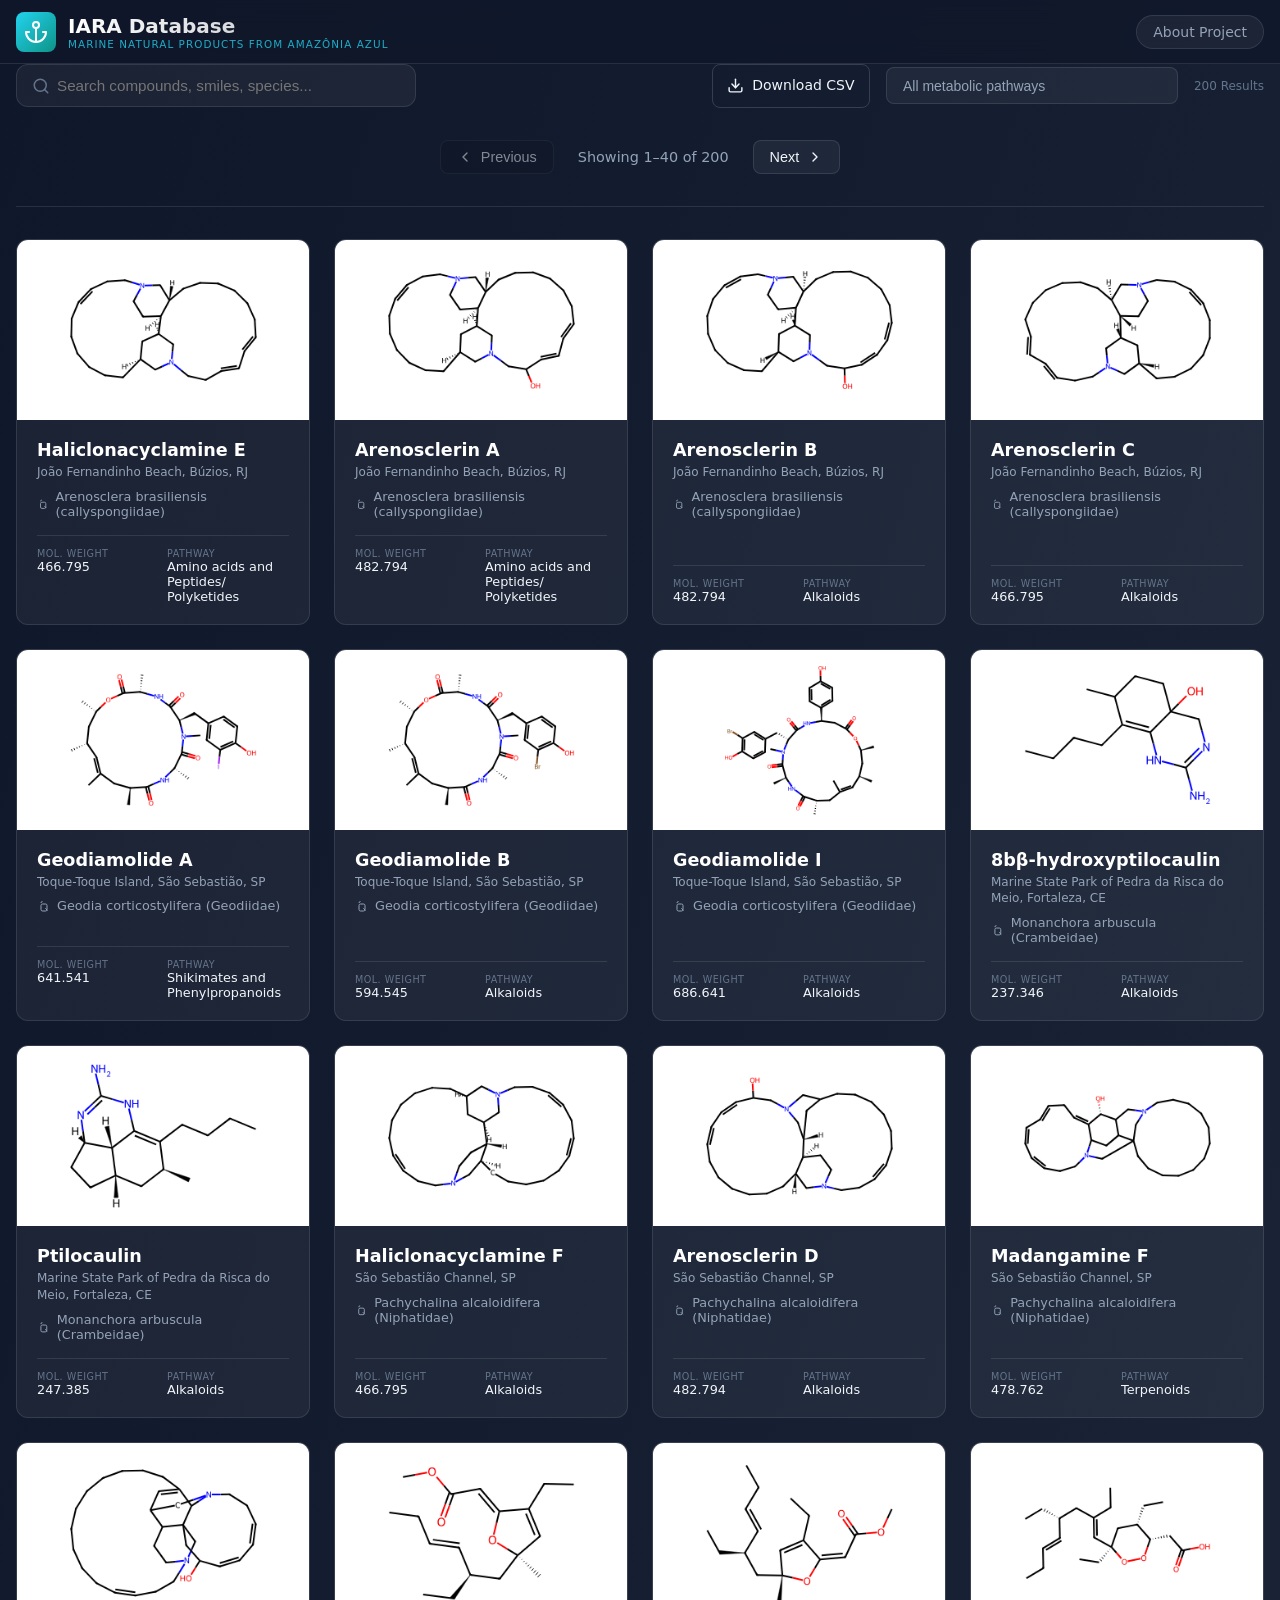
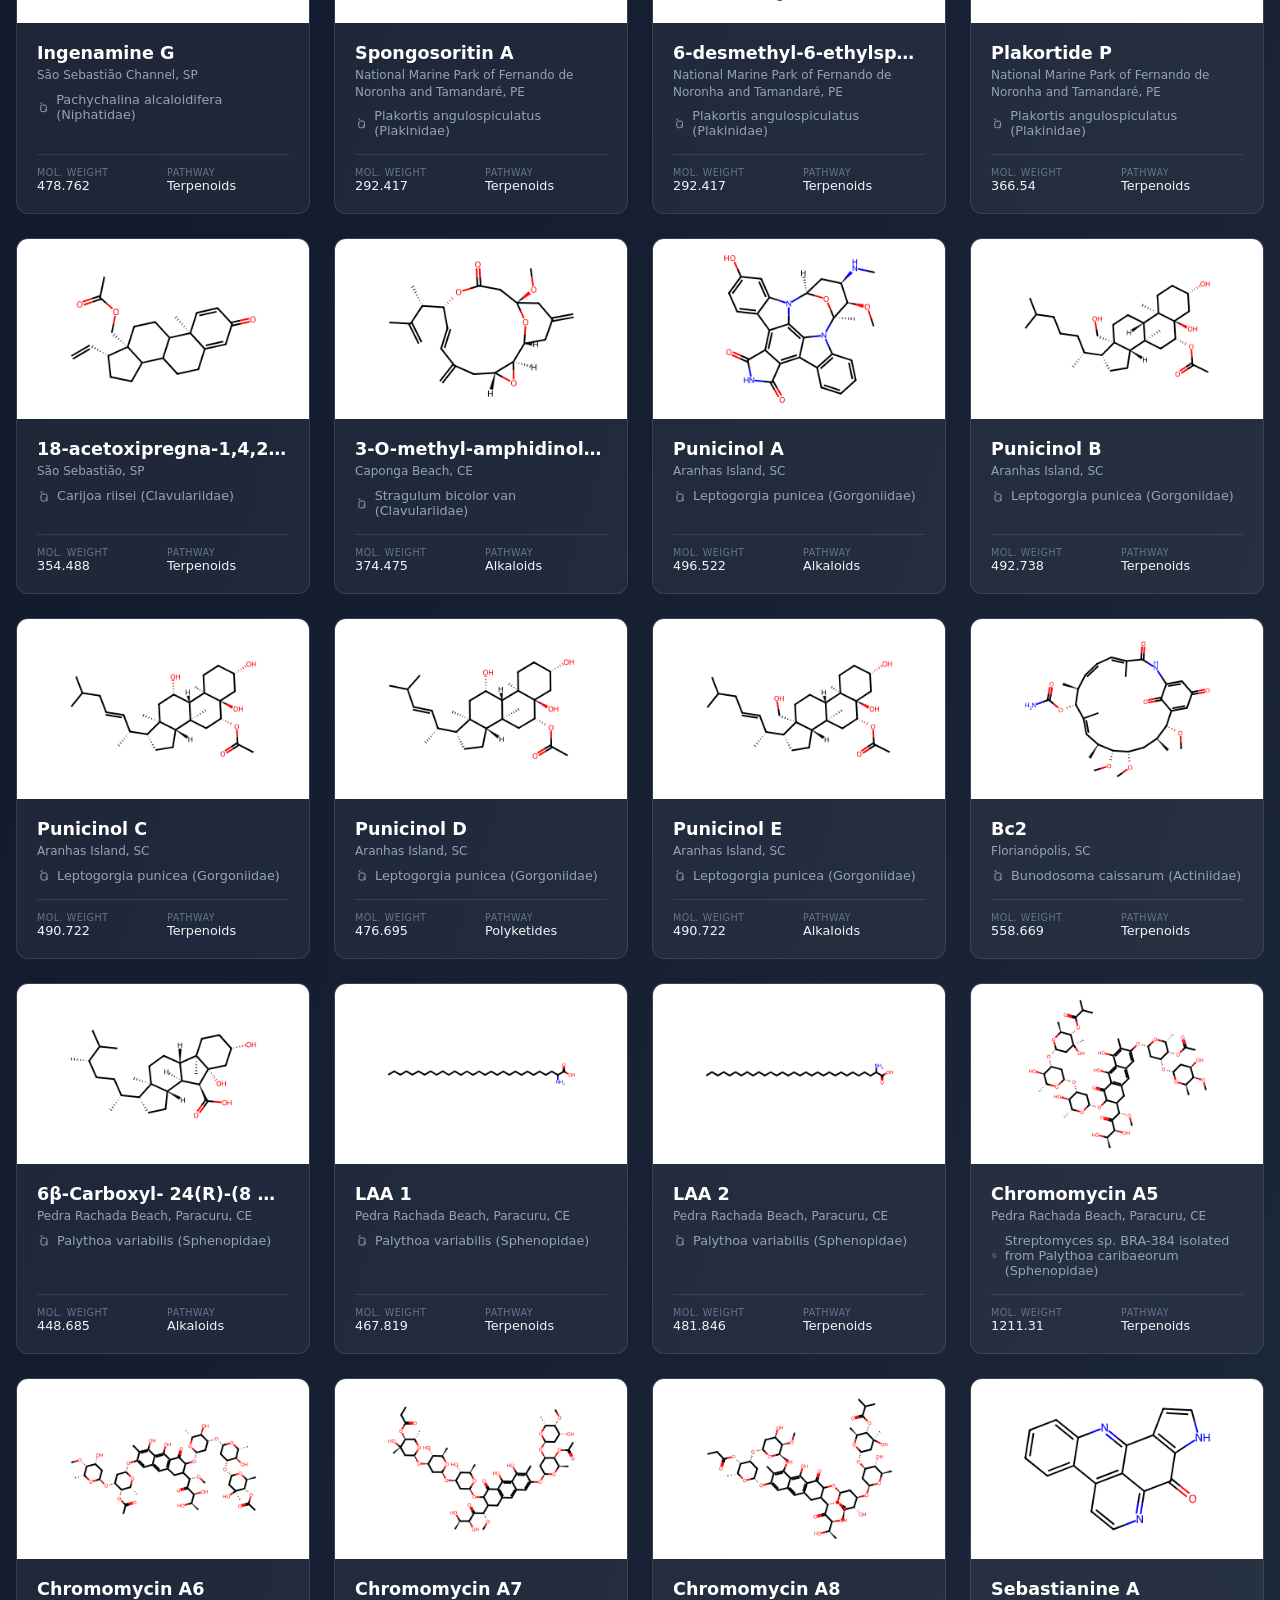
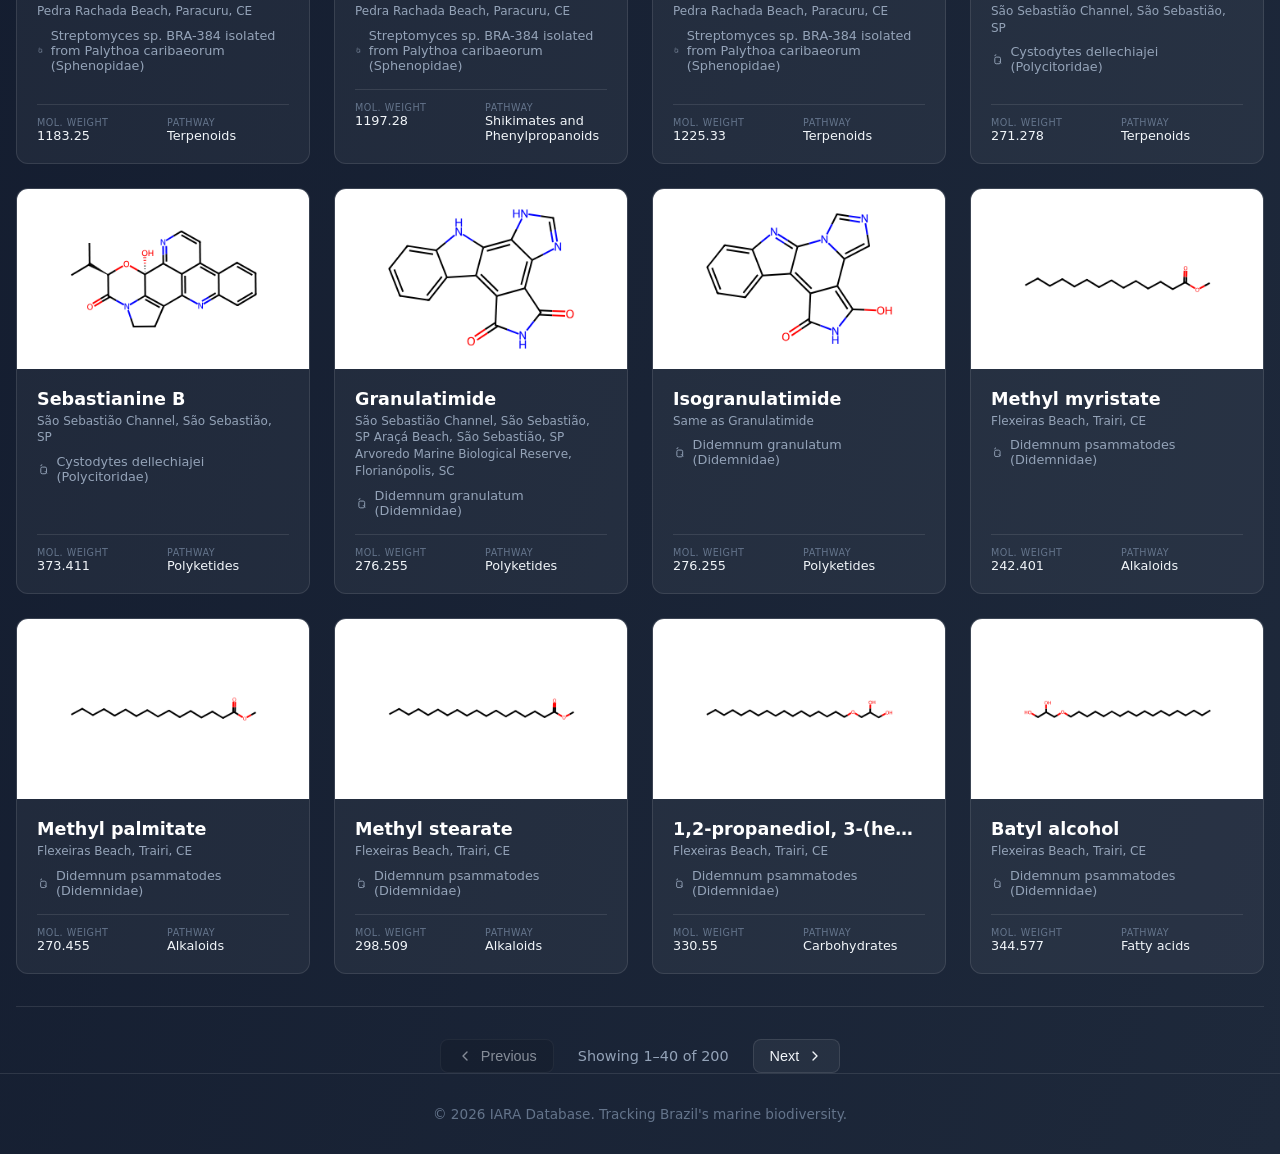
==== database.html @ 914b1a21 "Update site to IARA Database" ====
<!DOCTYPE html>
<html lang="en">

<head>
    <meta charset="UTF-8">
    <meta name="viewport" content="width=device-width, initial-scale=1.0">
    <title>IARA Database</title>
    <link rel="stylesheet" href="style.css">
    <!-- Preload WASM -->
    <link rel="preload" href="lib/RDKit_minimal.wasm" as="fetch" type="application/wasm" crossorigin>
</head>

<body>

    <!-- Header -->
    <header class="glass-header">
        <div class="container">
            <div class="brand">
                <div class="logo-icon">
                    <!-- Anchor Icon SVG -->
                    <svg xmlns="http://www.w3.org/2000/svg" width="24" height="24" viewBox="0 0 24 24" fill="none"
                        stroke="currentColor" stroke-width="2" stroke-linecap="round" stroke-linejoin="round">
                        <circle cx="12" cy="5" r="3" />
                        <line x1="12" x2="12" y1="22" y2="8" />
                        <path d="M5 12H2a10 10 0 0 0 20 0h-3" />
                    </svg>
                </div>
                <div class="brand-text">
                    <h1>IARA Database</h1>
                    <p>Marine Natural Products from Amazônia Azul</p>
                </div>
            </div>
            <a href="#" id="aboutBtn" class="nav-link">About Project</a>
        </div>
    </header>

    <!-- Main Content -->
    <main class="container">

        <!-- Controls -->
        <div class="controls-bar">
            <div class="search-wrapper">
                <svg class="search-icon" xmlns="http://www.w3.org/2000/svg" width="18" height="18" viewBox="0 0 24 24"
                    fill="none" stroke="currentColor" stroke-width="2" stroke-linecap="round" stroke-linejoin="round">
                    <circle cx="11" cy="11" r="8" />
                    <path d="m21 21-4.3-4.3" />
                </svg>
                <input type="text" id="searchInput" placeholder="Search compounds, smiles, species...">
            </div>

            <div class="filter-wrapper">
                <a href="iara_db.csv"
                   class="download-btn"
                   download="IARA_Database.csv"
                   aria-label="Download the complete IARA Database as a CSV file">
                    <svg xmlns="http://www.w3.org/2000/svg" width="17" height="17"
                         viewBox="0 0 24 24" fill="none" stroke="currentColor"
                         stroke-width="2" stroke-linecap="round" stroke-linejoin="round"
                         aria-hidden="true">
                        <path d="M21 15v4a2 2 0 0 1-2 2H5a2 2 0 0 1-2-2v-4"/>
                        <polyline points="7 10 12 15 17 10"/>
                        <line x1="12" y1="15" x2="12" y2="3"/>
                    </svg>
                    <span>Download CSV</span>
                </a>
                <div class="select-wrapper">
                    <select id="pathwayFilter">
                        <option value="All">All metabolic pathways</option>
                        <!-- Options populated via JS -->
                    </select>
                </div>
                <span id="resultCount" class="result-count">Loading...</span>
            </div>
        </div>

        <!-- Top Pagination -->
        <div class="pagination-container pagination-top js-pagination-container hidden">
            <button class="pagination-btn js-page-prev" disabled>
                <svg xmlns="http://www.w3.org/2000/svg" width="16" height="16" viewBox="0 0 24 24" fill="none"
                    stroke="currentColor" stroke-width="2" stroke-linecap="round" stroke-linejoin="round">
                    <polyline points="15 18 9 12 15 6"></polyline>
                </svg>
                Previous
            </button>
            <span class="page-info js-page-info">Showing 0-0 of 0</span>
            <button class="pagination-btn js-page-next">
                Next
                <svg xmlns="http://www.w3.org/2000/svg" width="16" height="16" viewBox="0 0 24 24" fill="none"
                    stroke="currentColor" stroke-width="2" stroke-linecap="round" stroke-linejoin="round">
                    <polyline points="9 18 15 12 9 6"></polyline>
                </svg>
            </button>
        </div>

        <!-- Grid -->
        <div id="compoundGrid" class="compound-grid">
            <!-- Loading State -->
            <div class="loading-state">
                <div class="spinner"></div>
                <p>Loading IARA DB...</p>
            </div>
        </div>

        <!-- Pagination Controls -->
        <div id="paginationControls" class="pagination-container js-pagination-container hidden">
            <button id="prevPageBtn" class="pagination-btn js-page-prev" disabled>
                <svg xmlns="http://www.w3.org/2000/svg" width="16" height="16" viewBox="0 0 24 24" fill="none"
                    stroke="currentColor" stroke-width="2" stroke-linecap="round" stroke-linejoin="round">
                    <polyline points="15 18 9 12 15 6"></polyline>
                </svg>
                Previous
            </button>
            <span id="pageInfo" class="page-info js-page-info">Showing 0-0 of 0</span>
            <button id="nextPageBtn" class="pagination-btn js-page-next">
                Next
                <svg xmlns="http://www.w3.org/2000/svg" width="16" height="16" viewBox="0 0 24 24" fill="none"
                    stroke="currentColor" stroke-width="2" stroke-linecap="round" stroke-linejoin="round">
                    <polyline points="9 18 15 12 9 6"></polyline>
                </svg>
            </button>
        </div>

    </main>

    <!-- Footer -->
    <footer>
        <div class="container">
            <p>&copy; 2026 IARA Database. Tracking Brazil's marine biodiversity.</p>
        </div>
    </footer>

    <!-- About Modal -->
    <div id="aboutModal" class="modal-overlay hidden">
        <div class="modal-content glass-panel" style="max-width: 600px;">
            <button id="closeAboutModal" class="close-btn">
                <svg xmlns="http://www.w3.org/2000/svg" width="24" height="24" viewBox="0 0 24 24" fill="none"
                    stroke="currentColor" stroke-width="2" stroke-linecap="round" stroke-linejoin="round">
                    <path d="M18 6 6 18" />
                    <path d="m6 6 12 12" />
                </svg>
            </button>

            <div class="modal-body">
                <h2 class="modal-title"
                    style="font-size: 1.5rem; border-bottom: 1px solid var(--glass-border); padding-bottom: 1rem; margin-bottom: 1.5rem;">
                    About the Project</h2>

                <div class="desc-box">
                    <p style="margin-bottom: 1rem;">The IARA Database is a curated collection of marine natural
                        products derived from Brazilian marine biodiversity.</p>
                    <p>The database aims to support research in medicinal chemistry, chemical biology, and drug
                        discovery by providing chemical structures and basic physicochemical properties in an accessible
                        web-based format.</p>
                </div>

                <h3 class="section-title">Authorship</h3>
                <div class="desc-box">
                    <p><strong>Developed by:</strong> Larissa Oliveira Dourado</p>
                    <p class="text-muted" style="margin-top: 0.5rem; font-size: 0.9em;">Undergraduate student in
                        Pharmacy<br>Instituto Politécnico de Bragança (project initiation) and Universidade Estadual de
                        Feira de Santana (project completion)</p>
                    <p style="margin-top: 0.5rem;"><strong>Academic supervision:</strong> M. Sc. Carlos Seiti Hurtado Shiraishi, Dr. Manoelito Coelho dos Santos Junior</p>
                    <p><strong>Year:</strong> 2026</p>
                </div>

                <h3 class="section-title">Methodology</h3>
                <div class="desc-box">
                    <ul style="padding-left: 1.25rem; list-style-type: disc;">
                        <li>The data are organized in a structured CSV file and visualized through a static web
                            application built with HTML, CSS, and JavaScript.</li>
                        <li>Chemical structures are rendered directly in the browser using RDKit.</li>
                        <li>The development process was supported by the Gemini 3 Pro model.</li>
                    </ul>
                </div>

                <h3 class="section-title">Contact / Repository</h3>
                <div class="desc-box">
                    <p><strong>GitHub repository:</strong> <a href="#"
                            class="text-teal-400 hover:text-white transition-colors">[LINK DO REPOSITÓRIO]</a></p>
                    <p><strong>Contact email:</strong> larissaodourado@gmail.com</p>
                </div>
            </div>
        </div>
    </div>

    <!-- Detail Modal -->
    <div id="detailModal" class="modal-overlay hidden">
        <div class="modal-content glass-panel">
            <button id="closeModal" class="close-btn">
                <svg xmlns="http://www.w3.org/2000/svg" width="24" height="24" viewBox="0 0 24 24" fill="none"
                    stroke="currentColor" stroke-width="2" stroke-linecap="round" stroke-linejoin="round">
                    <path d="M18 6 6 18" />
                    <path d="m6 6 12 12" />
                </svg>
            </button>

            <div class="modal-body" id="modalBody">
                <!-- Content injected via JS -->
            </div>
        </div>
    </div>

    <!-- Scripts -->
    <!-- Load RDKit JS global -->
    <script src="lib/RDKit_minimal.js"></script>
    <script src="lib/papaparse.min.js"></script>
    <script src="app.js?v=2"></script>
</body>

</html>
---- style.css ----
:root {
    --bg-color: #0f172a;
    --bg-gradient-start: #0f172a;
    --bg-gradient-end: #1e293b;
    --text-primary: #f1f5f9;
    --text-secondary: #94a3b8;
    --text-muted: #64748b;
    --teal-400: #22d3ee;
    --teal-500: #14b8a6;
    --teal-600: #0d9488;
    --glass-bg: rgba(255, 255, 255, 0.05);
    --glass-border: rgba(255, 255, 255, 0.1);
    --card-hover-bg: rgba(255, 255, 255, 0.1);
}

* {
    box-sizing: border-box;
    margin: 0;
    padding: 0;
}

body {
    font-family: 'Inter', system-ui, -apple-system, sans-serif;
    background-color: var(--bg-color);
    background-image: linear-gradient(to bottom right, var(--bg-gradient-start), var(--bg-gradient-end));
    color: var(--text-primary);
    min-height: 100vh;
    display: flex;
    flex-direction: column;
}

/* Utilities */
.container {
    max-width: 1280px;
    margin: 0 auto;
    padding: 0 1rem;
    width: 100%;
}

.glass-header {
    background: rgba(15, 23, 42, 0.8);
    backdrop-filter: blur(12px);
    border-bottom: 1px solid var(--glass-border);
    position: sticky;
    top: 0;
    z-index: 100;
    height: auto;
    min-height: 64px;
    padding: 0.5rem 0;
    display: flex;
    align-items: center;
}

.glass-header .container {
    display: flex;
    justify-content: space-between;
    align-items: center;
    flex-wrap: wrap;
    gap: 1rem;
}

.brand {
    display: flex;
    align-items: center;
    gap: 0.75rem;
}

.logo-icon {
    padding: 0.5rem;
    background: linear-gradient(135deg, var(--teal-400), var(--teal-600));
    border-radius: 0.5rem;
    color: white;
    display: flex;
}

.brand-text h1 {
    font-size: 1.1rem;
    font-weight: 700;
    line-height: 1.2;
    background: linear-gradient(to right, #fff, rgba(255, 255, 255, 0.7));
    -webkit-background-clip: text;
    background-clip: text;
    -webkit-text-fill-color: transparent;
}

@media (min-width: 640px) {
    .brand-text h1 {
        font-size: 1.25rem;
    }
}

.brand-text p {
    font-size: 0.65rem;
    text-transform: uppercase;
    letter-spacing: 0.1em;
    color: var(--teal-400);
    opacity: 0.8;
}

.nav-link {
    color: var(--text-secondary);
    text-decoration: none;
    font-size: 0.875rem;
    padding: 0.5rem 1rem;
    background: var(--glass-bg);
    border: 1px solid var(--glass-border);
    border-radius: 9999px;
    transition: all 0.2s;
}

.nav-link:hover {
    background: var(--card-hover-bg);
    color: white;
}

/* Main Layout */
main {
    padding-top: 2rem;
    padding-bottom: 2rem;
    flex: 1;
}

/* Controls */
.controls-bar {
    display: flex;
    flex-direction: column;
    gap: 1rem;
    margin-bottom: 2rem;
}

@media (min-width: 768px) {
    .controls-bar {
        flex-direction: row;
        justify-content: space-between;
        align-items: center;
    }
}

.search-wrapper {
    position: relative;
    flex: 1;
    width: 100%;
    max-width: 400px;
}

.search-icon {
    position: absolute;
    left: 1rem;
    top: 50%;
    transform: translateY(-50%);
    color: var(--text-muted);
}

input[type="text"] {
    width: 100%;
    padding: 0.75rem 1rem 0.75rem 2.5rem;
    background: var(--glass-bg);
    border: 1px solid var(--glass-border);
    border-radius: 0.75rem;
    color: white;
    font-size: 0.95rem;
    outline: none;
    transition: border-color 0.2s;
}

input[type="text"]:focus {
    border-color: var(--teal-500);
}

.filter-wrapper {
    display: flex;
    align-items: center;
    gap: 1rem;
    flex-wrap: wrap;
    width: 100%;
}

@media (min-width: 768px) {
    .filter-wrapper {
        width: auto;
    }
}

select {
    width: 100%;
    appearance: none;
    background: var(--glass-bg);
    border: 1px solid var(--glass-border);
    color: var(--text-secondary);
    padding: 0.75rem 2rem 0.75rem 1rem;
    /* Larger touch target */
    border-radius: 0.5rem;
    font-size: 0.95rem;
    /* Larger text for readability */
    outline: none;
    cursor: pointer;
}

@media (min-width: 768px) {
    select {
        width: auto;
        padding: 0.6rem 2rem 0.6rem 1rem;
        font-size: 0.875rem;
    }
}

select option {
    background: var(--bg-gradient-end);
    color: white;
}

.result-count {
    font-size: 0.75rem;
    color: var(--text-muted);
    white-space: nowrap;
}

/* Grid */
.compound-grid {
    display: grid;
    grid-template-columns: repeat(auto-fill, minmax(240px, 1fr));
    gap: 1.5rem;
}

.compound-card {
    background: var(--glass-bg);
    border: 1px solid var(--glass-border);
    border-radius: 0.75rem;
    overflow: hidden;
    transition: transform 0.2s, background-color 0.2s;
    cursor: pointer;
    display: flex;
    flex-direction: column;
}

.compound-card:hover {
    transform: translateY(-4px);
    background: var(--card-hover-bg);
}

.card-canvas-wrapper {
    background: white;
    height: 180px;
    display: flex;
    align-items: center;
    justify-content: center;
    padding: 0.5rem;
}

.card-canvas-wrapper canvas {
    max-width: 100%;
    max-height: 100%;
}

.card-body {
    padding: 1.25rem;
    flex: 1;
    display: flex;
    flex-direction: column;
}

.card-title {
    font-size: 1.1rem;
    font-weight: 600;
    color: white;
    margin-bottom: 0.25rem;
    white-space: nowrap;
    overflow: hidden;
    text-overflow: ellipsis;
}

.compound-card:hover .card-title {
    color: var(--teal-400);
}

.card-origin {
    font-size: 0.75rem;
    line-height: 1.4;
    color: var(--text-secondary);
    margin-bottom: 0.5rem;
}

.card-species {
    display: flex;
    align-items: center;
    gap: 0.5rem;
    font-size: 0.8rem;
    color: var(--text-secondary);
    margin-bottom: 1rem;
}

.card-meta {
    margin-top: auto;
    display: grid;
    grid-template-columns: 1fr 1fr;
    gap: 0.5rem;
    padding-top: 0.75rem;
    border-top: 1px solid var(--glass-border);
}

.meta-item {
    display: flex;
    flex-direction: column;
}

.meta-label {
    font-size: 0.6rem;
    text-transform: uppercase;
    letter-spacing: 0.05em;
    color: var(--text-muted);
}

.meta-value {
    font-size: 0.8rem;
    color: var(--text-primary);
}

/* Modal */
.modal-overlay {
    position: fixed;
    inset: 0;
    background: rgba(0, 0, 0, 0.7);
    backdrop-filter: blur(4px);
    z-index: 1000;
    display: flex;
    align-items: center;
    justify-content: center;
    padding: 1rem;
    opacity: 0;
    pointer-events: none;
    transition: opacity 0.2s;
}

.modal-overlay.active {
    opacity: 1;
    pointer-events: auto;
}

.modal-content {
    background: #1e293b;
    /* Fallback */
    background: linear-gradient(135deg, rgba(30, 41, 59, 0.95), rgba(15, 23, 42, 0.98));
    border: 1px solid var(--glass-border);
    border-radius: 1rem;
    width: 100%;
    max-width: 900px;
    max-height: 90vh;
    overflow-y: auto;
    position: relative;
    box-shadow: 0 25px 50px -12px rgba(0, 0, 0, 0.5);
    transform: scale(0.95);
    transition: transform 0.2s;
}

.modal-overlay.active .modal-content {
    transform: scale(1);
}

.close-btn {
    position: absolute;
    top: 1rem;
    right: 1rem;
    background: none;
    border: none;
    color: var(--text-secondary);
    cursor: pointer;
    padding: 0.5rem;
    border-radius: 50%;
    transition: all 0.2s;
}

.close-btn:hover {
    background: var(--glass-bg);
    color: white;
}

.modal-body {
    padding: 1.5rem;
}

@media (max-width: 640px) {
    .modal-body {
        padding: 1rem;
    }

    .modal-title {
        font-size: 1.5rem;
    }

    .modal-structure-container {
        min-height: 200px;
    }

    .props-grid {
        grid-template-columns: 1fr;
    }
}

.modal-grid {
    display: grid;
    grid-template-columns: 1fr;
    gap: 2rem;
}

@media (min-width: 768px) {
    .modal-grid {
        grid-template-columns: 1fr 1fr;
    }
}

.modal-structure-container {
    background: white;
    border-radius: 0.75rem;
    padding: 1rem;
    display: flex;
    justify-content: center;
    align-items: center;
    min-height: 300px;
}

.modal-structure-container canvas {
    max-width: 100%;
    height: auto;
}

.modal-title {
    font-size: 2rem;
    font-weight: 700;
    color: var(--teal-400);
    margin-bottom: 0.5rem;
}

.tags {
    display: flex;
    gap: 0.5rem;
    margin-bottom: 2rem;
}

.tag {
    padding: 0.25rem 0.75rem;
    border-radius: 999px;
    border: 1px solid var(--glass-border);
    font-size: 0.75rem;
    background: var(--glass-bg);
}

.section-title {
    font-size: 1.1rem;
    color: var(--teal-200);
    margin-bottom: 0.75rem;
    font-weight: 600;
}

.props-grid {
    display: grid;
    grid-template-columns: repeat(2, 1fr);
    gap: 1rem;
    background: var(--glass-bg);
    padding: 1rem;
    border-radius: 0.75rem;
    border: 1px solid var(--glass-border);
    margin-bottom: 1.5rem;
}

@media (min-width: 600px) {
    .props-grid {
        grid-template-columns: repeat(3, 1fr);
    }
}

.desc-box {
    background: var(--glass-bg);
    padding: 1rem;
    border-radius: 0.75rem;
    border: 1px solid var(--glass-border);
    margin-bottom: 1.5rem;
    line-height: 1.6;
    color: rgba(255, 255, 255, 0.8);
    font-size: 0.95rem;
}

.reference {
    font-size: 0.85rem;
    color: var(--text-muted);
    font-style: italic;
    border-left: 3px solid var(--teal-500);
    padding-left: 1rem;
}

.doi-link {
    color: var(--teal-400);
    text-decoration: none;
    font-weight: 500;
    font-style: normal;
    word-break: break-all;
    transition: color 0.2s, text-decoration 0.2s;
}

.doi-link:hover {
    color: white;
    text-decoration: underline;
}

.modal-smiles-box {
    margin-top: 1rem;
    background: var(--glass-bg);
    border: 1px solid var(--glass-border);
    border-radius: 0.75rem;
    padding: 0.85rem 1rem;
}

.smiles-header {
    display: flex;
    justify-content: space-between;
    align-items: center;
    margin-bottom: 0.5rem;
}

.smiles-label {
    font-size: 0.85rem;
    font-weight: 600;
    color: var(--teal-200);
    letter-spacing: 0.03em;
}

.copy-smiles-btn {
    background: var(--glass-bg);
    border: 1px solid var(--glass-border);
    color: var(--text-secondary);
    padding: 0.25rem 0.55rem;
    border-radius: 0.375rem;
    font-size: 0.75rem;
    cursor: pointer;
    display: inline-flex;
    align-items: center;
    gap: 0.35rem;
    transition: all 0.2s;
    font-family: inherit;
}

.copy-smiles-btn:hover {
    background: rgba(255, 255, 255, 0.1);
    color: var(--text-primary);
    border-color: var(--teal-400);
}

.copy-smiles-btn.copied {
    color: var(--teal-400);
    border-color: var(--teal-400);
}

.smiles-code {
    display: block;
    background: rgba(0, 0, 0, 0.35);
    padding: 0.65rem 0.75rem;
    border-radius: 0.5rem;
    font-family: ui-monospace, SFMono-Regular, Menlo, Monaco, Consolas, monospace;
    font-size: 0.78rem;
    line-height: 1.45;
    color: rgba(255, 255, 255, 0.75);
    word-break: break-all;
    user-select: all;
    max-height: 120px;
    overflow-y: auto;
}

/* Pagination */
.pagination-container {
    display: flex;
    justify-content: center;
    align-items: center;
    gap: 1.5rem;
    margin-top: 2rem;
    padding-top: 2rem;
    border-top: 1px solid var(--glass-border);
}

.pagination-top {
    margin-top: 0;
    margin-bottom: 2rem;
    padding-top: 0;
    padding-bottom: 2rem;
    border-top: none;
    border-bottom: 1px solid var(--glass-border);
}

.pagination-btn {
    display: flex;
    align-items: center;
    gap: 0.5rem;
    padding: 0.5rem 1rem;
    background: var(--glass-bg);
    border: 1px solid var(--glass-border);
    border-radius: 0.5rem;
    color: var(--text-primary);
    font-size: 0.9rem;
    cursor: pointer;
    transition: all 0.2s;
}

.pagination-btn:hover:not(:disabled) {
    background: var(--card-hover-bg);
    border-color: var(--teal-500);
    color: white;
}

.pagination-btn:disabled {
    opacity: 0.5;
    cursor: not-allowed;
    background: rgba(0, 0, 0, 0.2);
}

.page-info {
    font-size: 0.9rem;
    color: var(--text-secondary);
    min-width: 150px;
    text-align: center;
}

@media (max-width: 640px) {
    .pagination-container {
        gap: 1rem;
    }

    .page-info {
        font-size: 0.8rem;
        min-width: auto;
    }

    .pagination-btn {
        padding: 0.5rem;
        font-size: 0.8rem;
    }
}

/* Loading Spinner */
.loading-state {
    grid-column: 1 / -1;
    display: flex;
    flex-direction: column;
    align-items: center;
    justify-content: center;
    padding: 4rem;
    color: var(--text-muted);
}

.spinner {
    width: 40px;
    height: 40px;
    border: 3px solid rgba(255, 255, 255, 0.1);
    border-top-color: var(--teal-500);
    border-radius: 50%;
    animation: spin 1s linear infinite;
    margin-bottom: 1rem;
}

@keyframes spin {
    to {
        transform: rotate(360deg);
    }
}

footer {
    border-top: 1px solid var(--glass-border);
    padding: 2rem 0;
    text-align: center;
    color: var(--text-muted);
    font-size: 0.85rem;
    margin-top: auto;
}

.hidden {
    display: none;
}
/* Database download button */
.download-btn {
    display: inline-flex;
    align-items: center;
    justify-content: center;
    gap: 0.5rem;
    flex-shrink: 0;
    padding: 0.65rem 0.9rem;
    background: transparent;
    border: 1px solid var(--border-color, rgba(148, 163, 184, 0.25));
    border-radius: 0.5rem;
    color: inherit;
    font-family: inherit;
    font-size: 0.875rem;
    font-weight: 400;
    line-height: 1.5;
    text-decoration: none;
    white-space: nowrap;
    cursor: pointer;
    transition: background-color 0.2s, border-color 0.2s;
}

.download-btn:hover {
    background: rgba(148, 163, 184, 0.08);
    border-color: var(--teal-500);
    color: inherit;
}

.download-btn:focus-visible {
    outline: 2px solid var(--teal-400);
    outline-offset: 3px;
}
@media (max-width: 480px) {
    .download-btn {
        width: 100%;
    }
}
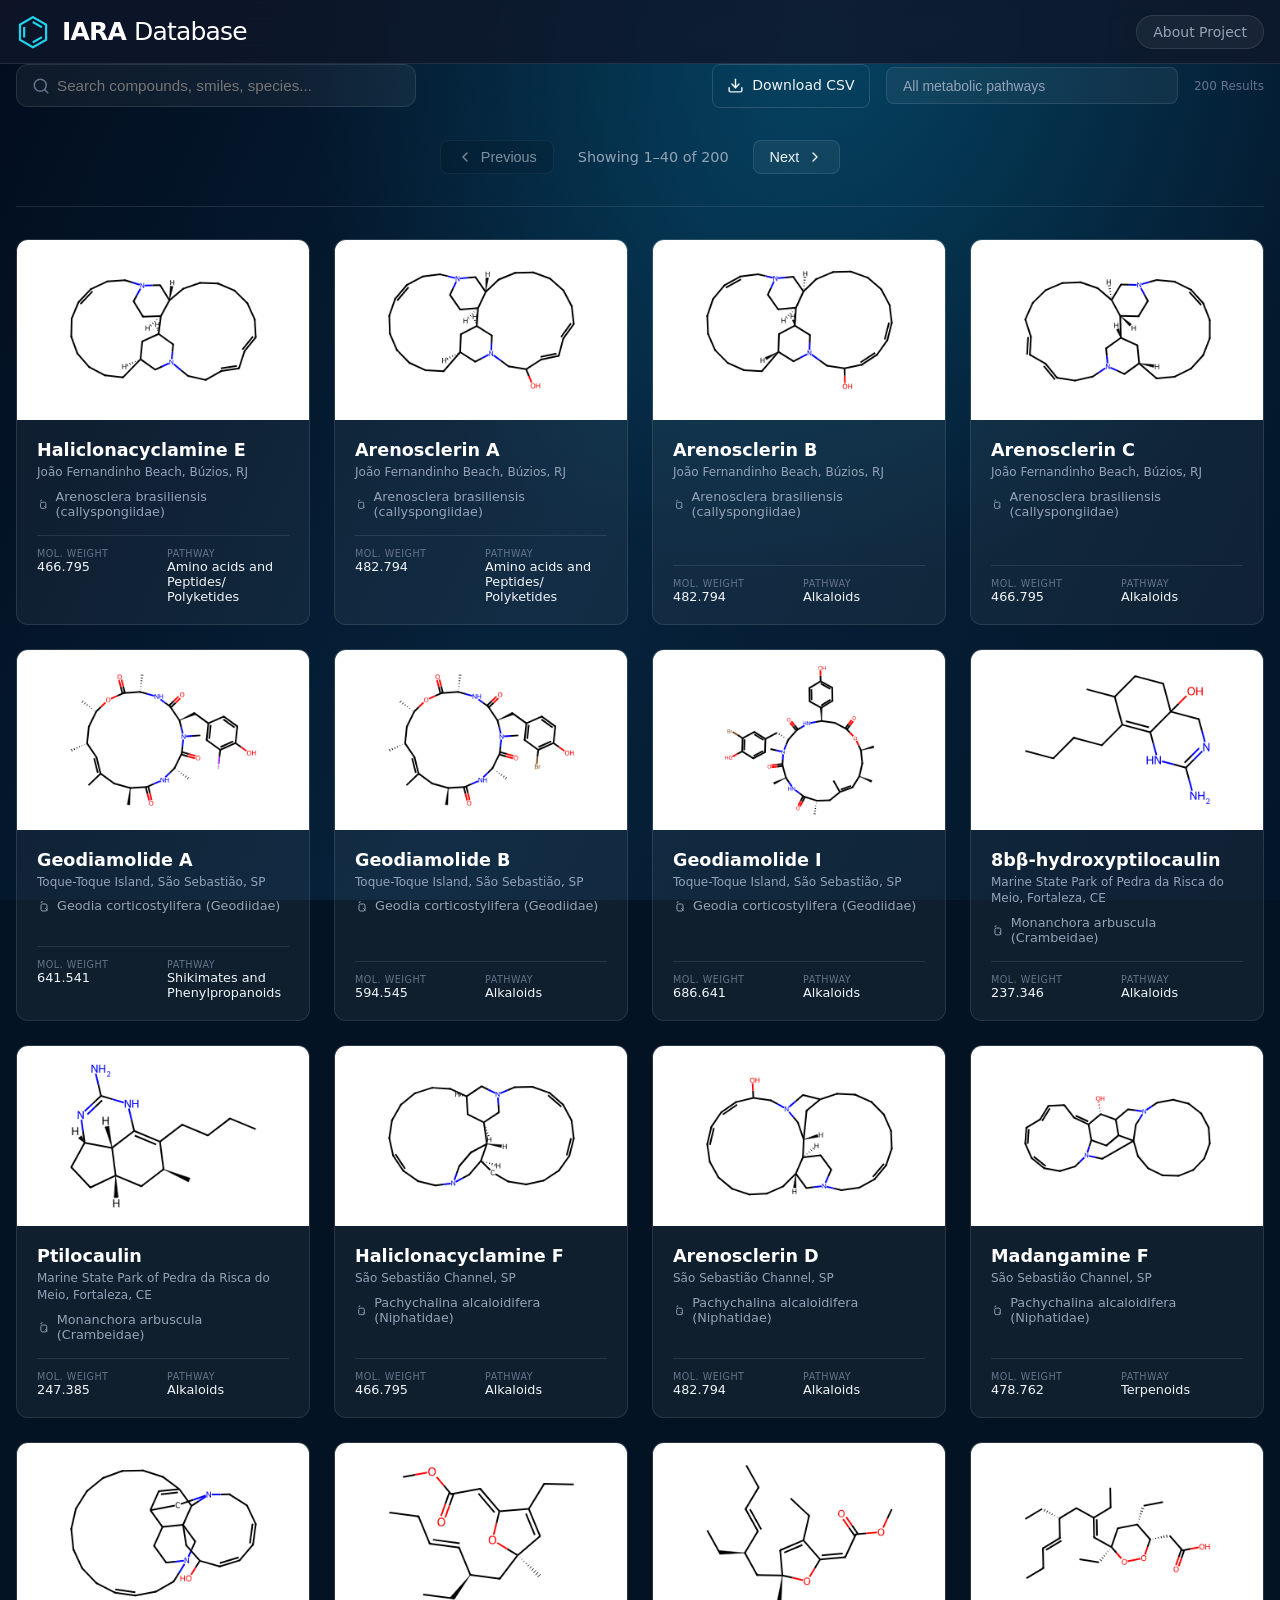
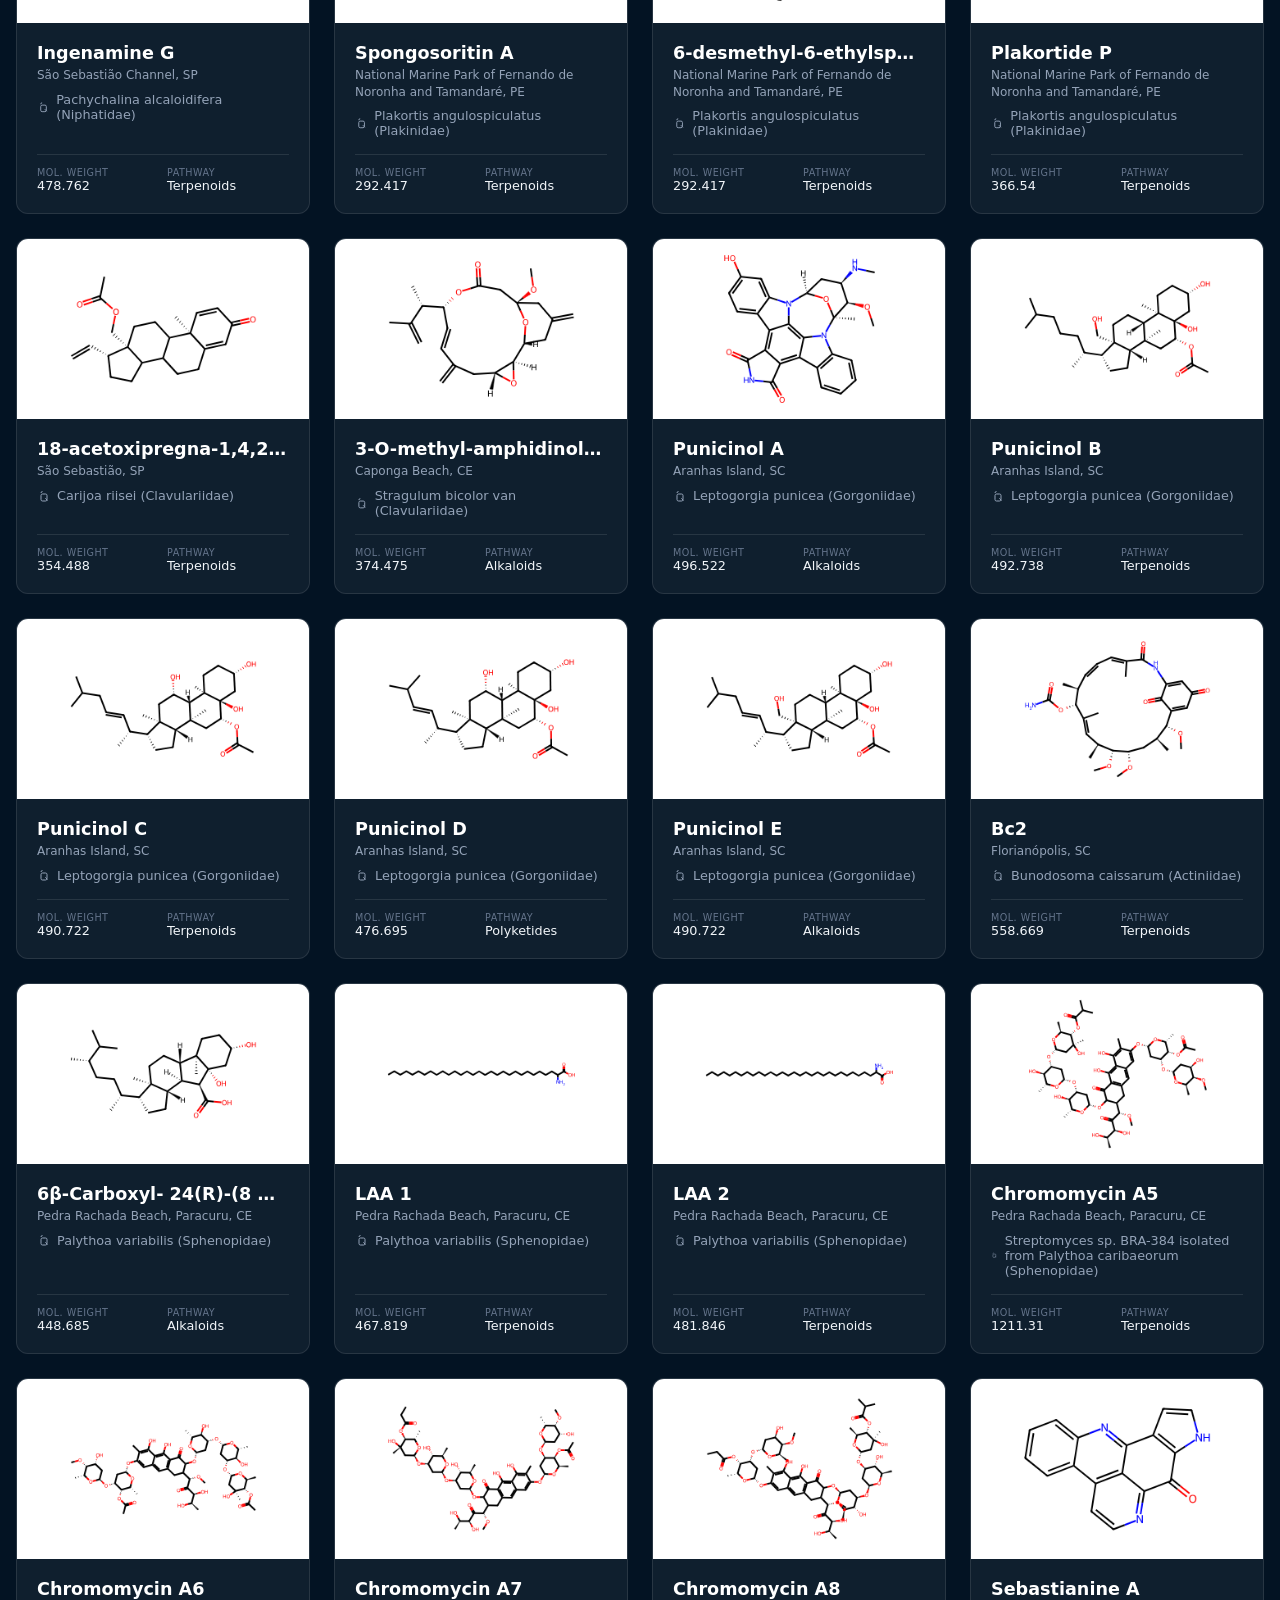
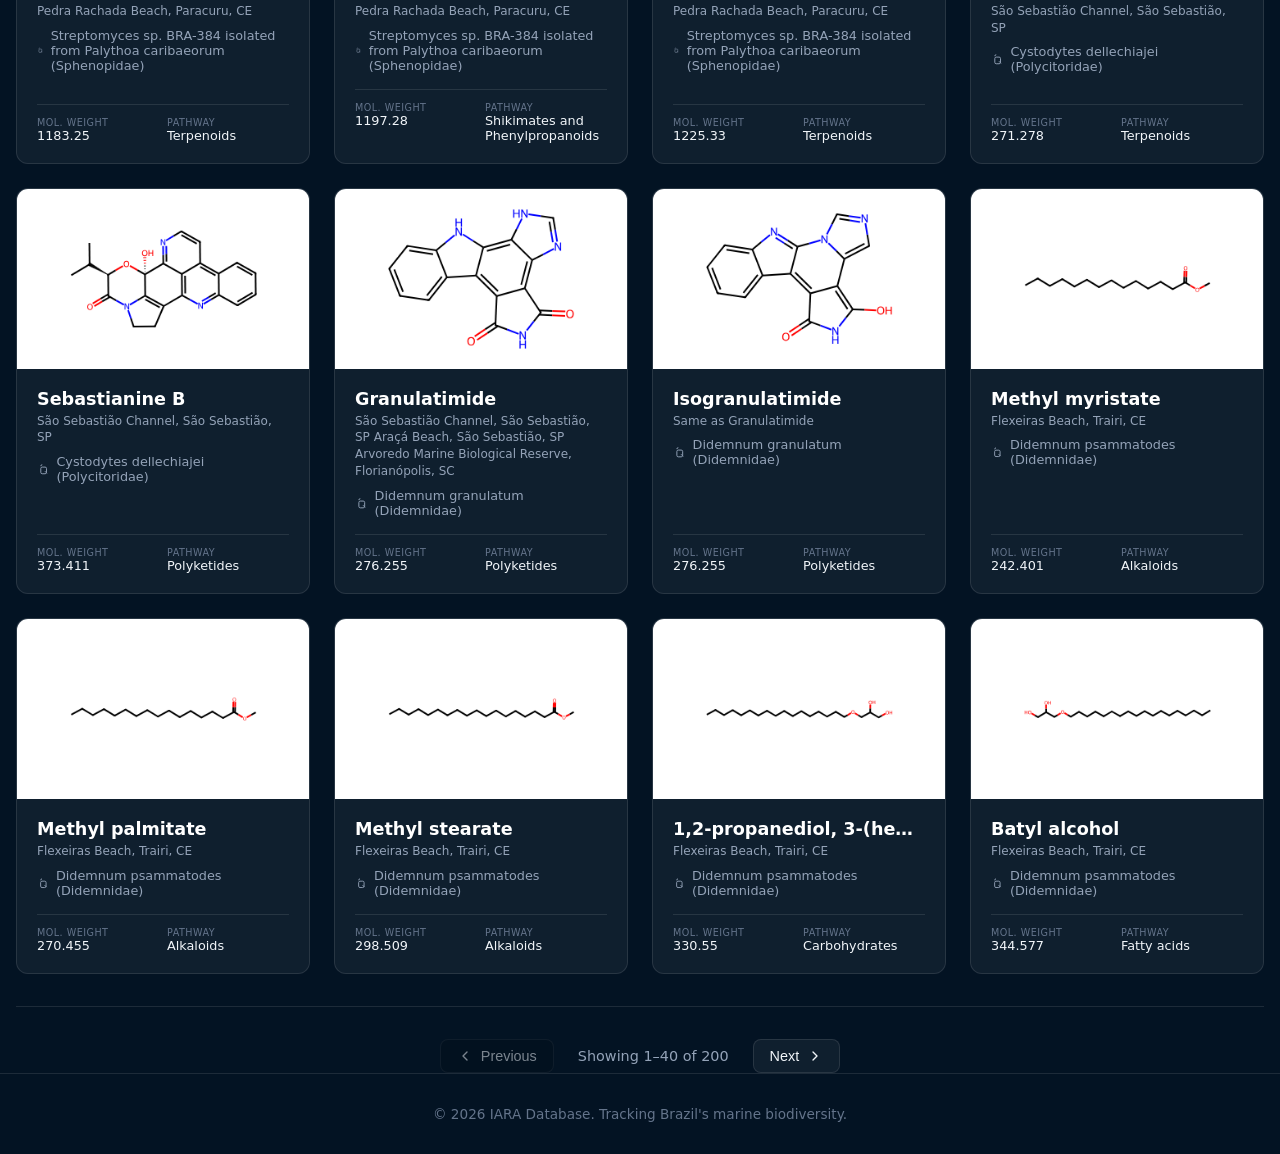
==== commit e3b89290: "Update database page branding and background" ====
--- a/database.html
+++ b/database.html
@@ -15,21 +15,10 @@
     <!-- Header -->
     <header class="glass-header">
         <div class="container">
-            <div class="brand">
-                <div class="logo-icon">
-                    <!-- Anchor Icon SVG -->
-                    <svg xmlns="http://www.w3.org/2000/svg" width="24" height="24" viewBox="0 0 24 24" fill="none"
-                        stroke="currentColor" stroke-width="2" stroke-linecap="round" stroke-linejoin="round">
-                        <circle cx="12" cy="5" r="3" />
-                        <line x1="12" x2="12" y1="22" y2="8" />
-                        <path d="M5 12H2a10 10 0 0 0 20 0h-3" />
-                    </svg>
-                </div>
-                <div class="brand-text">
-                    <h1>IARA Database</h1>
-                    <p>Marine Natural Products from Amazônia Azul</p>
-                </div>
-            </div>
+            <a class="brand" href="index.html" aria-label="IARA Database - Home">
+                <span class="brand-mark" aria-hidden="true">⌬</span>
+                <span class="brand-name">IARA <span>Database</span></span>
+            </a>
             <a href="#" id="aboutBtn" class="nav-link">About Project</a>
         </div>
     </header>
--- a/style.css
+++ b/style.css
@@ -21,13 +21,26 @@
 
 body {
     font-family: 'Inter', system-ui, -apple-system, sans-serif;
-    background-color: var(--bg-color);
-    background-image: linear-gradient(to bottom right, var(--bg-gradient-start), var(--bg-gradient-end));
+    background-color: #031323;
+    background-image:
+        radial-gradient(
+            ellipse at 64% 5%,
+            rgba(0, 164, 211, 0.25),
+            transparent 45%
+        ),
+        linear-gradient(
+            115deg,
+            #020d1d 0%,
+            #06223b 48%,
+            #031528 100%
+        );
+    background-attachment: fixed;
     color: var(--text-primary);
     min-height: 100vh;
     display: flex;
     flex-direction: column;
 }
+
 
 /* Utilities */
 .container {
@@ -63,40 +76,27 @@
     display: flex;
     align-items: center;
     gap: 0.75rem;
-}
-
-.logo-icon {
-    padding: 0.5rem;
-    background: linear-gradient(135deg, var(--teal-400), var(--teal-600));
-    border-radius: 0.5rem;
-    color: white;
-    display: flex;
-}
-
-.brand-text h1 {
-    font-size: 1.1rem;
+    text-decoration: none;
+    color: inherit;
+}
+
+.brand-mark {
+    color: var(--teal-400);
+    font-size: 39px;
+    font-weight: 300;
+    line-height: 1;
+}
+
+.brand-name {
+    font-size: 25px;
     font-weight: 700;
-    line-height: 1.2;
-    background: linear-gradient(to right, #fff, rgba(255, 255, 255, 0.7));
-    -webkit-background-clip: text;
-    background-clip: text;
-    -webkit-text-fill-color: transparent;
-}
-
-@media (min-width: 640px) {
-    .brand-text h1 {
-        font-size: 1.25rem;
-    }
-}
-
-.brand-text p {
-    font-size: 0.65rem;
-    text-transform: uppercase;
-    letter-spacing: 0.1em;
-    color: var(--teal-400);
-    opacity: 0.8;
-}
-
+    letter-spacing: -0.8px;
+    color: #fff;
+}
+
+.brand-name span {
+    font-weight: 400;
+}
 .nav-link {
     color: var(--text-secondary);
     text-decoration: none;
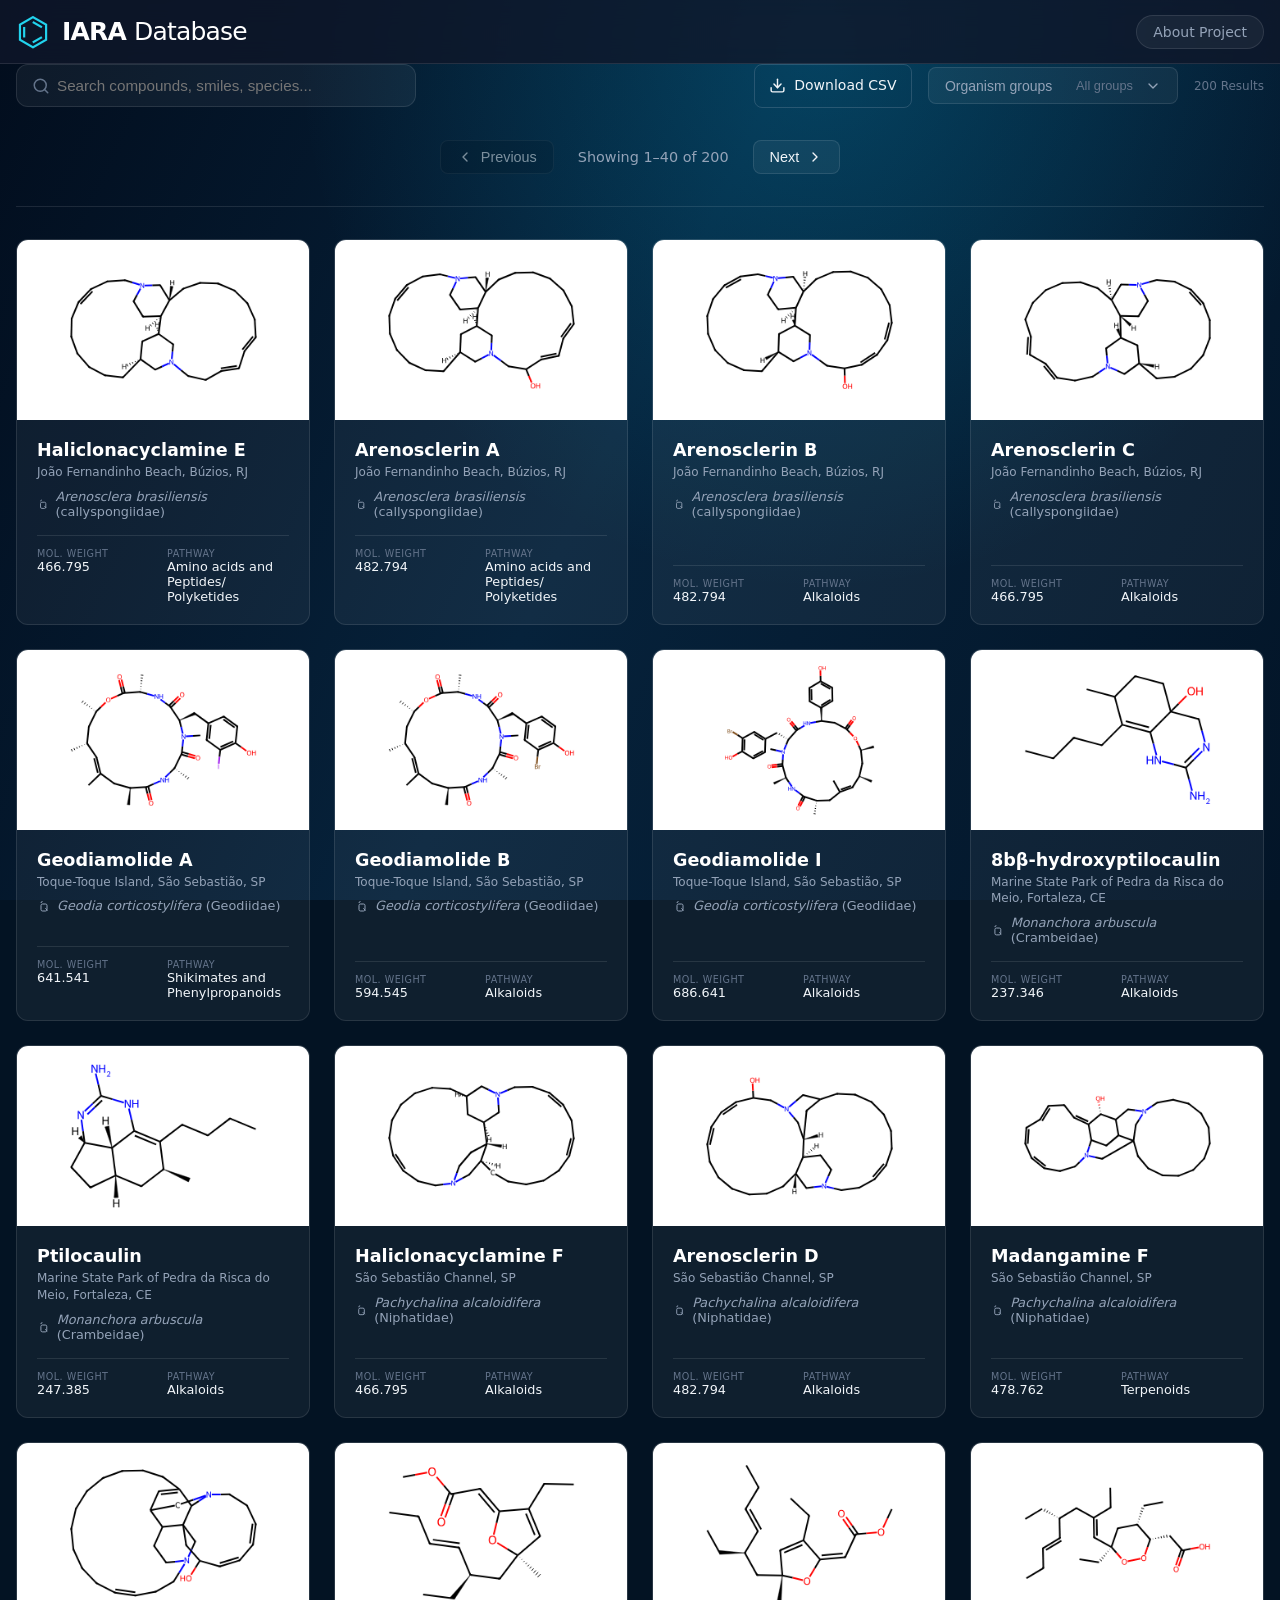
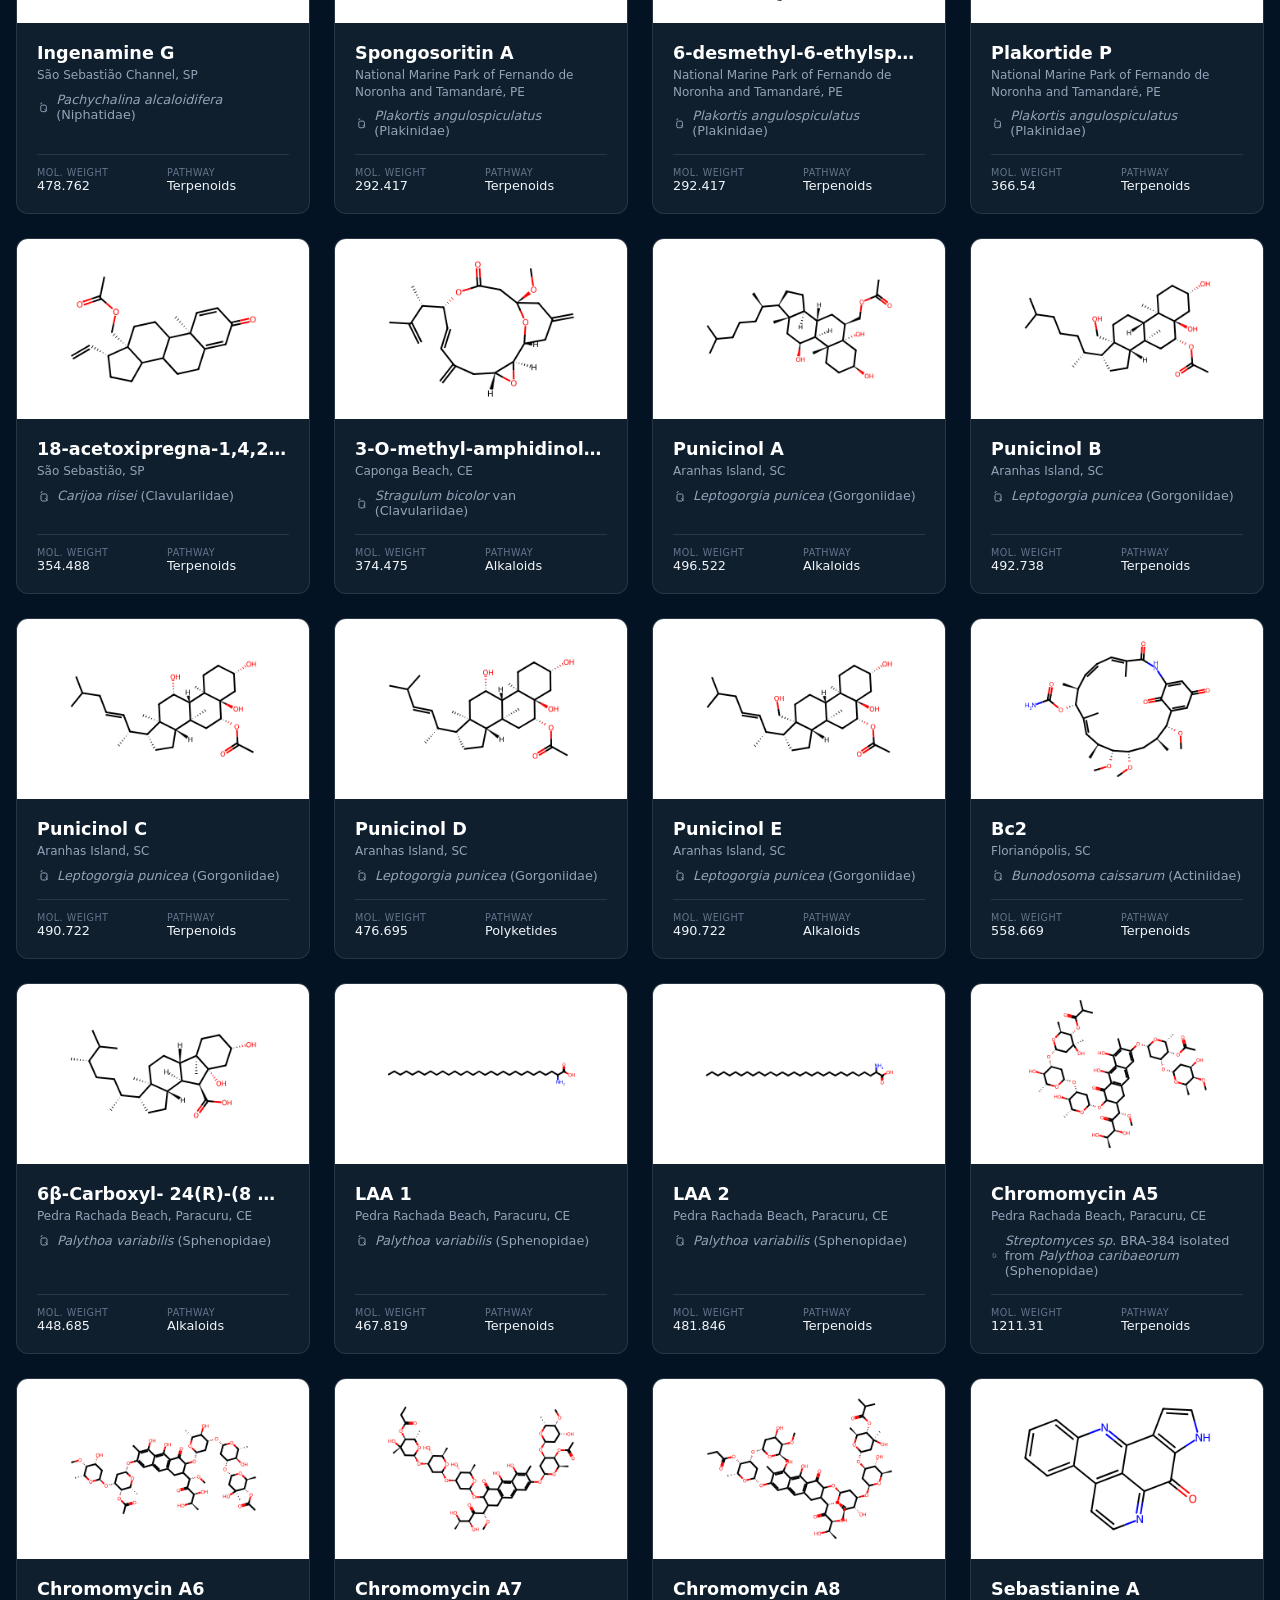
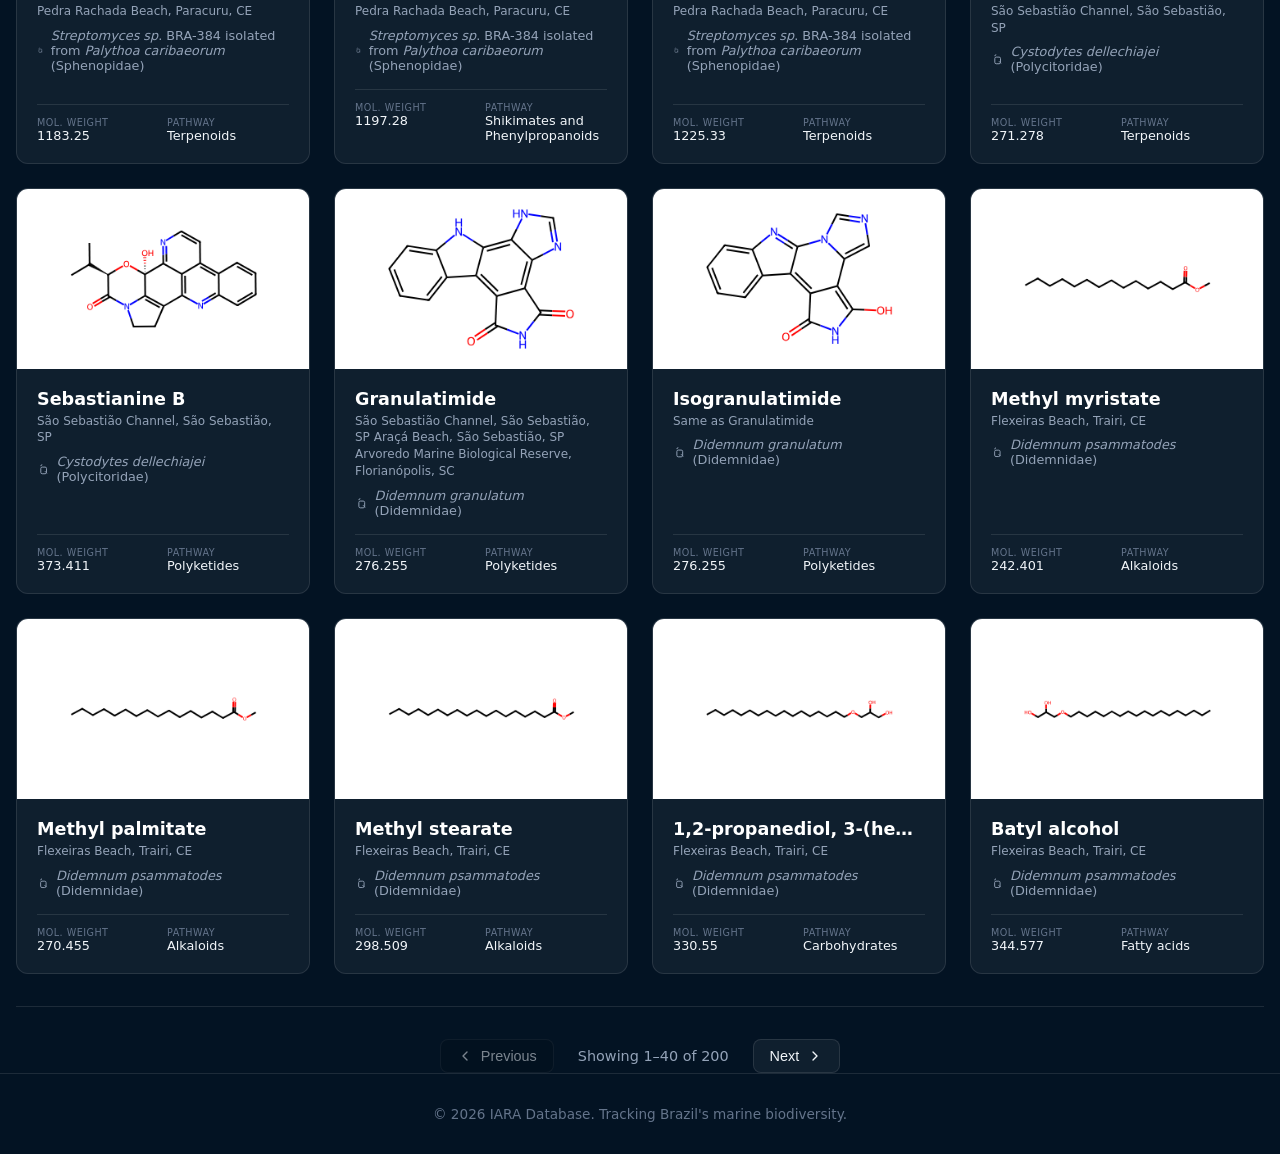
==== commit d26c9b03: "Add multi-select organism group filter" ====
--- a/database.html
+++ b/database.html
@@ -52,11 +52,38 @@
                     </svg>
                     <span>Download CSV</span>
                 </a>
-                <div class="select-wrapper">
-                    <select id="pathwayFilter">
-                        <option value="All">All metabolic pathways</option>
-                        <!-- Options populated via JS -->
-                    </select>
+                <div class="organism-filter" id="organismFilter">
+                    <button
+                        type="button"
+                        class="organism-filter-toggle"
+                        id="organismFilterToggle"
+                        aria-expanded="false"
+                        aria-controls="organismFilterPanel">
+                        <span>Organism groups</span>
+                        <span class="organism-filter-count" id="organismFilterCount">All groups</span>
+                        <svg xmlns="http://www.w3.org/2000/svg"
+                             width="16" height="16" viewBox="0 0 24 24"
+                             fill="none" stroke="currentColor"
+                             stroke-width="2" stroke-linecap="round"
+                             stroke-linejoin="round" aria-hidden="true">
+                            <polyline points="6 9 12 15 18 9"/>
+                        </svg>
+                    </button>
+
+                    <div class="organism-filter-panel"
+                         id="organismFilterPanel" hidden>
+                        <div class="organism-filter-panel-header">
+                            <span>Select organism groups</span>
+                            <button type="button"
+                                    id="clearOrganismFilter"
+                                    class="organism-filter-clear"
+                                    disabled>
+                                Clear selection
+                            </button>
+                        </div>
+                        <div id="organismFilterOptions"
+                             class="organism-filter-options"></div>
+                    </div>
                 </div>
                 <span id="resultCount" class="result-count">Loading...</span>
             </div>
--- a/style.css
+++ b/style.css
@@ -181,32 +181,118 @@
     }
 }
 
-select {
+.organism-filter {
+    position: relative;
     width: 100%;
-    appearance: none;
-    background: var(--glass-bg);
-    border: 1px solid var(--glass-border);
+}
+
+.organism-filter-toggle {
+    display: flex;
+    align-items: center;
+    justify-content: space-between;
+    gap: 0.75rem;
+    width: 100%;
+    background: var(--glass-bg);
+    border: 1px solid var(--glass-border);
+    border-radius: 0.5rem;
     color: var(--text-secondary);
-    padding: 0.75rem 2rem 0.75rem 1rem;
-    /* Larger touch target */
-    border-radius: 0.5rem;
+    padding: 0.75rem 1rem;
     font-size: 0.95rem;
-    /* Larger text for readability */
-    outline: none;
+    cursor: pointer;
+    text-align: left;
+}
+
+.organism-filter-toggle:hover {
+    border-color: var(--teal-500);
+}
+
+.organism-filter-count {
+    margin-left: auto;
+    white-space: nowrap;
+    color: var(--text-muted);
+    font-size: 0.8rem;
+}
+
+.organism-filter-panel {
+    position: absolute;
+    top: calc(100% + 0.5rem);
+    right: 0;
+    z-index: 100;
+    width: min(340px, calc(100vw - 2rem));
+    padding: 1rem;
+    background: var(--bg-gradient-end);
+    border: 1px solid var(--glass-border);
+    border-radius: 0.75rem;
+    box-shadow: 0 12px 30px rgba(0, 0, 0, 0.35);
+}
+
+.organism-filter-panel[hidden] {
+    display: none;
+}
+
+.organism-filter-panel-header {
+    display: flex;
+    align-items: center;
+    justify-content: space-between;
+    gap: 0.5rem;
+    margin-bottom: 0.75rem;
+    color: white;
+    font-size: 0.85rem;
+    font-weight: 600;
+}
+
+.organism-filter-clear {
+    border: none;
+    background: transparent;
+    color: var(--teal-500);
+    font-size: 0.75rem;
+    cursor: pointer;
+    white-space: nowrap;
+}
+
+.organism-filter-clear:disabled {
+    opacity: 0.4;
+    cursor: not-allowed;
+}
+
+.organism-filter-options {
+    display: flex;
+    flex-direction: column;
+    gap: 0.25rem;
+    max-height: 280px;
+    overflow-y: auto;
+}
+
+.organism-option {
+    display: flex;
+    align-items: flex-start;
+    gap: 0.65rem;
+    padding: 0.55rem 0.4rem;
+    border-radius: 0.4rem;
+    color: var(--text-secondary);
+    font-size: 0.85rem;
+    cursor: pointer;
+}
+
+.organism-option:hover {
+    background: var(--glass-bg);
+}
+
+.organism-option input {
+    margin-top: 0.15rem;
+    accent-color: var(--teal-500);
     cursor: pointer;
 }
 
 @media (min-width: 768px) {
-    select {
-        width: auto;
-        padding: 0.6rem 2rem 0.6rem 1rem;
+    .organism-filter {
+        width: 250px;
+    }
+
+    .organism-filter-toggle {
+        padding: 0.6rem 1rem;
         font-size: 0.875rem;
     }
-}
-
-select option {
-    background: var(--bg-gradient-end);
-    color: white;
 }
 
 .result-count {
